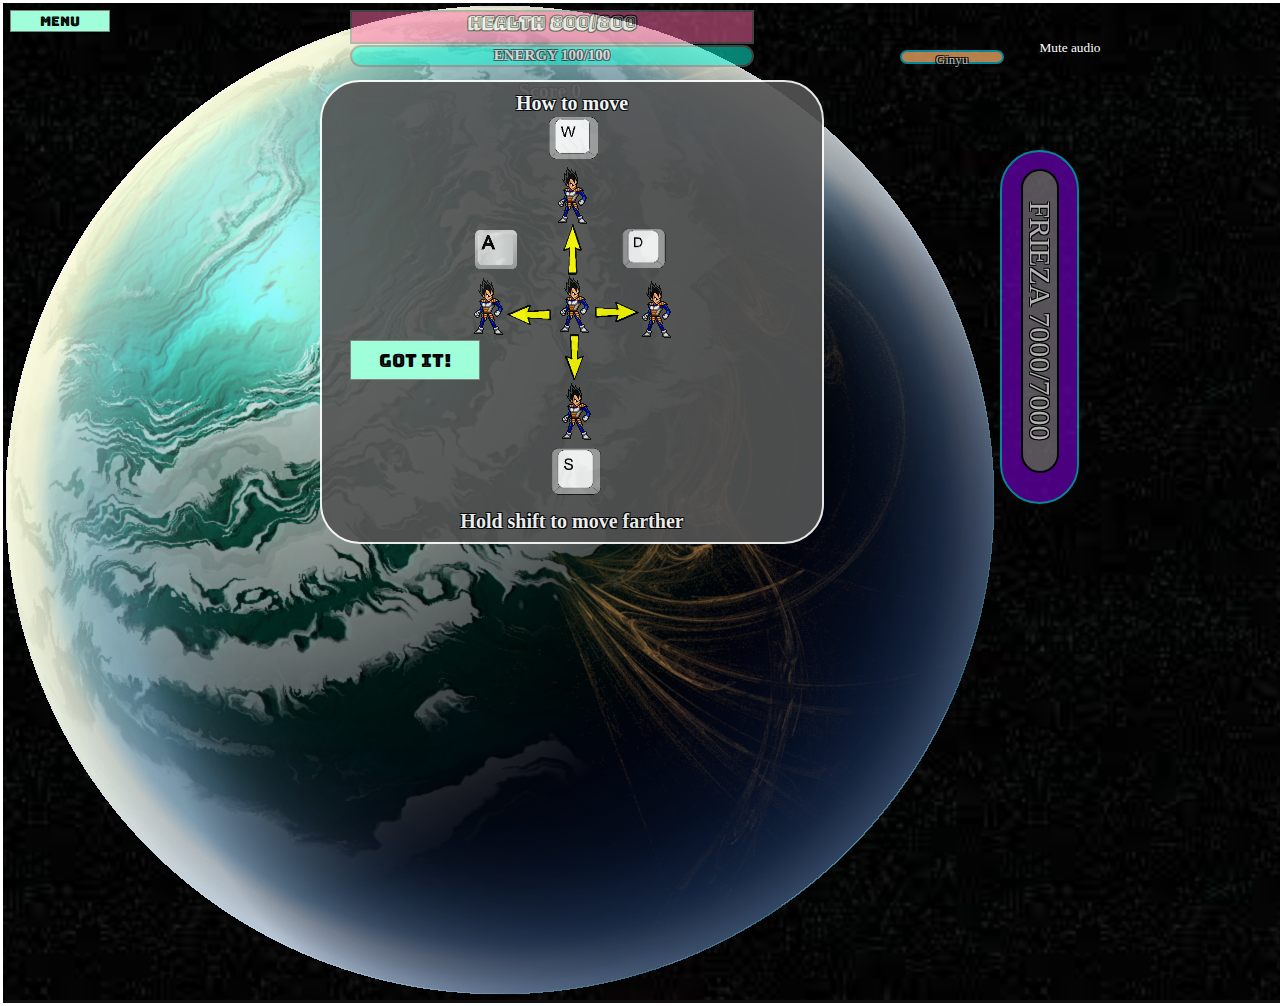
==== index.html @ 1720a147 "reinitialize new repo" ====
<!DOCTYPE html>
<html>
<head>
<script src="//ajax.googleapis.com/ajax/libs/jqueryui/1.9.1/jquery-ui.min.js"></script>
<link href="https://fonts.googleapis.com/css?family=Bungee+Inline" rel="stylesheet">
<link href="https://fonts.googleapis.com/css?family=Bungee+Shade" rel="stylesheet">
<link type ="text/css" rel="stylesheet" href="space2.css"/>
<link rel='stylesheet' type='text/css' href='http://code.jquery.com/ui/1.9.1/themes/base/jquery-ui.css'/>

  <script src="https://ajax.googleapis.com/ajax/libs/jquery/1.12.4/jquery.min.js">
  </script>
  <script src="space2.js"></script>

</head>
<body>

  <button id="mute"><div><img id="muteImg" src="https://cdn2.iconfinder.com/data/icons/metro-uinvert-dock/256/Volume_2.png" height="15px" width="15px"/></div>Mute audio</button>
  <div id="hpBar">HEALTH 800/800</div>
  <div id="energyBar">ENERGY 100/100</div>
  <div id="energyBar2">SUPER ENERGY 0/100</div>
  <button id="gameStart" onclick="setUpGame();">START</button>
  <div id="score">Score 0</div>
  <div id="victory">YOU BEAT FRIEZA!<button id="victoryButton">END GAME</button></div>
  <div id="tip"><p id="tipP1">How to move</p><img src="./images/movementTip.png"/><p id="tipP2">Hold shift to move farther</p></div>
  <button id="tipButton" onclick="gotIt();">Got it!</button>
  <div id="ginyuHealth">Ginyu</div>
  <div id="friezaHealthBar"> <p id="friezaHealthText">FRIEZA 7000/7000</p></div>
  <div id="shieldDownText"></div>
  <div id="portrait"></div>
  <img id="portraitPicture" src="http://img12.deviantart.net/d3d5/i/2013/251/6/f/good_vegeta_budokai_3_portrait_by_101ns-d6llsg6.png"/>
  <button id="menuButton" draggable="true">MENU</button>
  <div id="banner">
  <img id="goku" src="http://orig07.deviantart.net/c3bc/f/2015/224/a/9/dragon_ball_z__advanced_adventure___goku_walk_by_zostead-d95fva3.gif" />
  <canvas id="gameCanvas" width="2000" height="1000" style="margin-left: -550px"></canvas>
    <div id="menu">
        <h3 id="items-H">Items</h3>
          <div id="items">
            <p>Basic Tunic</p>
            <p>Leather Boots</p>
            <p>Senzu beans</p>
            <p>Dragon Radar</p>
          </div>
        <h3 id="status-H">Status</h3>
          <div id="status">
            <p>Healthy<p>
          </div>
        <h3 id="skills-H">Skills</h3>
          <div id="skills">
            <p>Kamehameha</p>
            <p>Roundhouse kick</p>
            <p>Kaioken punch</p>
          </div>
        <h3 id="quests-H">Quests</h3>
          <div id="quests">
            <p>Find planet namek</p>
            <p>Seek out the Guru</p>
            <p>Destroy Frieza and his men</p>
            <p>Find dragon balls (optional)</p>
          </div>
        <h3>Quit</h3>

    </div>

  </div>
  <audio id="audio" autoplay="true" src="https://s3.amazonaws.com/frieza-game-dev/sounds/music/dearlybeloved.mp3">
    <script>
    var menuHeight = 0;
    function expand(headerId){
      var div = document.getElementById(headerId)
      var menu = document.getElementById("menu")
      if (div.style.display !== 'none'){
          div.style.display = 'none';
      } else {
          div.style.display = 'block';
      }
    }
    </script>

</body>
</html>
---- space2.css ----
body{ background: #111; margin: 0px; }

#banner{
  width: 100%;
  height: 1000px;
  margin: 0px auto;
  background-color: #000;
  background-image: url("./images/planet.png"), url("http://vignette1.wikia.nocookie.net/doblaje/images/8/8d/Shenlong.png/revision/latest?cb=20130212033635&path-prefix=es"), url("http://th02.deviantart.net/fs71/PRE/i/2012/337/3/6/planet_png_by_phip_phantom-d5mwylq.png"), url("http://www.xnaresources.com/images/tutorialimages/stardefense/ParallaxStars.png"), url("[data-uri]");*/
  background-position: -1000% 70px, -1000px 60px, -5000% 100px;
  background-repeat: no-repeat, no-repeat, no-repeat, repeat, repeat;
  background-size: 1000px, 600px, 400px, 1000px, 1000px;


  animation: animate-background linear 60s infinite;
}
@keyframes animate-background {
  from {background-position: 1000% 70px, 1000% 50px, 1000% 70px, 0px 0px, 0px 0px}
  to { background-position: -900% 70px, -500px 50px, -300% 70px, -1000px 0px, 0px -500px}
}
#goku{
  height: 0px;
  width: 0px;
  margin-top: 300px;
  margin-left: 550px;
  position: relative;
  z-index: 3;
}
#mute{
  width: 100px;
  margin-left: 1020px;
  margin-top: 20px;
  font-family: Impact;
  color: white;
  background: none;
  border: none;
  position: absolute;;
  z-index: 2;
}
#mute div{
  margin-left: 0px;
}
#menu {
  display: none;
  width: 150px;
  height: 535px;
  border: silver solid 2px;
  background-color: #0034ec;
  margin-top: -270px;
  margin-left: 5px;
  opacity: 0.5;
  position: fixed;
  z-index: 2;
}
#menu p{
  font-size: 13px;
  color: white;
  font-family: sans-serif;
  padding-left: 3px;
  z-index: 2;
}
#menu div{
  display: none;
  z-index: 2;
}
#menu p:hover{
  background-color: #7a4949;
}
#menu h3{
  font-size: 15px;
  color: #dcafec;
  text-shadow:
  -1px -1px 0 #000,
    1px -1px 0 #000,
    -1px 1px 0 #000,
    1px 1px 0 #000;
  padding-left: 3px;
  cursor: pointer;
  z-index: 2;
}
#menu h3:hover{
  background-color: white;
}
#menuButton {
  margin-left: 10px;
  margin-top: 10px;
  width: 100px;
  position: absolute;
  background-color: #9fffdb;
  border: solid 1px gray;
  font-family: 'Bungee Inline', cursive;
  z-index: 2;
}
#gameCanvas{
  position: absolute;;
  z-index: 1;
  border: solid white 3px;
  margin-left: -500px;
}
#hpBar {
  width: 400px;
  height: 30px;
  border: solid gray 2px;
  background-color: #ff6aa6;
  opacity: .5;
  position: absolute;
  z-index: 3;
  margin-left: 350px;
  margin-top: 10px;
  text-align:center;
  font-family: 'Bungee Shade', cursive;
  color: white;
  font-weight: bolder;
  text-shadow:
  -1px -1px 0 #000,
    1px -1px 0 #000,
    -1px 1px 0 #000,
    1px 1px 0 #000;
}
#friezaHealthBar{
  font-family: Impact;
  width: 75px;
  height: 350px;
  border: solid #0abcd6 2px;
  border-radius: 50px;
  background-color: #6c00b8;
  opacity: .7;
  position: absolute;
  z-index: 3;
  margin-left: 1000px;
  margin-top: 150px;
  color: white;
  text-align: center;
  text-shadow:
  -1px -1px 0 #000,
    1px -1px 0 #000,
    -1px 1px 0 #000,
    1px 1px 0 #000;
}
#friezaHealthBar p {
  -webkit-transform: rotate(90deg);
  font-size: 30px;
  width: 300px;
  background-color: #7b767e;
  border: black solid 2px;
  border-radius: 100px;
  margin-left: -114px;
  margin-top: 150px;
  position: fixed;
  z-index: 3;
  text-shadow:
  -1px -1px 0 #000,
    1px -1px 0 #000,
    -1px 1px 0 #000,
    1px 1px 0 #000;
}
#shieldDownText{
  width: 400px;
  height: 30px;
  position: fixed;
  z-index: 3;
  margin-left: 350px;
  margin-top: 100px;
  text-align:center;
  font-family: Impact;
  color: red;
  font-weight: bolder;
  font-size: 40px;
  text-shadow:
  -1px -1px 0 #000,
    1px -1px 0 #000,
    -1px 1px 0 #000,
    1px 1px 0 #000;
}
#portrait{
  display: none;
  text-align: center;
  padding-left: 3px;
  color: white;
  padding-left: 50px;
  width: 380px;
  height: 90px;
  border: silver solid 2px;
  background-color: #0034ec;
  margin-top: 470px;
  margin-left: 370px;
  opacity: 0.5;
  position: fixed;
  z-index: 2;
}
#portraitPicture{
  display: none;
  width: 100px;
  height: 100px;
  margin-top: 461.5px;
  margin-left: 370px;
  position: fixed;
  z-index: 2;
}
#energyBar{
  width: 400px;
  height: 18px;
  border: solid gray 2px;
  border-radius: 50px;
  background-color: #09ffe0;
  opacity: .5;
  position: absolute;
  z-index: 3;
  margin-left: 350px;
  margin-top: 45px;
  text-align:center;
  font-family: Impact;
  color: white;
  font-size: 15px;
  font-weight: bolder;
  text-shadow:
  -1px -1px 0 #000,
    1px -1px 0 #000,
    -1px 1px 0 #000,
    1px 1px 0 #000;
}
#gameStart{
  display: none;
  width: 400px;
  height: 50px;
  border: solid #271010 2px;
  border-radius: 10px;
  background-color: #878787;
  opacity: .8;
  position: absolute;
  z-index: 3;
  margin-left: 350px;
  margin-top: 250px;
  text-align:center;
  font-family: sans-serif;
  color: white;
  font-size: 30px;
  font-weight: bolder;
  text-shadow:
  -1px -1px 0 #000,
    1px -1px 0 #000,
    -1px 1px 0 #000,
    1px 1px 0 #000;
}
#score{
  width: 400px;
  height: 30px;
  border: none;
  border-radius: 50px;
  background: none;
  padding-top: 10px;
  opacity: .7;
  position: absolute;
  z-index: 3;
  margin-left: 350px;
  margin-top: 70px;
  text-align:center;
  font-family: Impact;
  color: white;
  font-size: 20px;
  font-weight: bolder;
  text-shadow:
  -1px -1px 0 #000,
    1px -1px 0 #000,
    -1px 1px 0 #000,
    1px 1px 0 #000;
}
#ginyuHealth{
  font-family: Impact;
  width: 100px;
  height: 10px;
  font-size: 13px;
  border: solid #0abcd6 2px;
  border-radius: 20px;
  background-color: #ffb66c;
  opacity: .7;
  position: absolute;
  z-index: 3;
  margin-left: 900px;
  margin-top: 50px;
  color: white;
  text-align: center;
  text-shadow:
  -1px -1px 0 #000,
    1px -1px 0 #000,
    -1px 1px 0 #000,
    1px 1px 0 #000;
}
#victory{
  display: none;
  width: 500px;
  height: 240px;
  border: solid white 2px;
  border-radius: 10px;
  background-image: url("https://encrypted-tbn3.gstatic.com/images?q=tbn:ANd9GcSep3lnAdERsbSpAeY5YceZTVZmSulgRBaJQhRWAGq5Wq8EujOT");
  background-size: cover;
  opacity: .8;
  position: absolute;
  z-index: 3;
  padding-top: 20px;
  margin-left: 320px;
  margin-top: 200px;
  text-align:center;
  font-family: Impact;
  color: white;
  font-size: 40px;
  font-weight: bolder;
  text-shadow:
  -1px -1px 0 #000,
    1px -1px 0 #000,
    -1px 1px 0 #000,
    1px 1px 0 #000;
}
#victoryButton{
  width: 200px;
  height: 40px;
  border: solid black 3px;
  border-radius: 10px;
  opacity: 1;
  position: absolute;
  z-index: 3;
  background-color: gray;
  margin-left: -220px;
  margin-top: 100px;
  text-align:center;
  font-family: Impact;
  color: white;
  font-size: 20px;
  font-weight: bolder;
  text-shadow:
  -1px -1px 0 #000,
    1px -1px 0 #000,
    -1px 1px 0 #000,
    1px 1px 0 #000;
}
#energyBar2{
  display: none;
  width: 400px;
  height: 18px;
  border: solid gray 2px;
  border-radius: 50px;
  background-color: yellow;
  opacity: .7;
  position: absolute;
  z-index: 3;
  margin-left: 350px;
  margin-top: 45px;
  text-align:center;
  font-family: Impact;
  color: white;
  font-size: 15px;
  font-weight: bolder;
  text-shadow:
  -1px -1px 0 #000,
    1px -1px 0 #000,
    -1px 1px 0 #000,
    1px 1px 0 #000;
}
#tip {
  width: 500px;
  height: 440px;
  border: solid white 2px;
  border-radius: 40px;
  background-image: url("https://i.ytimg.com/vi/T40NSkd7Olc/maxresdefault.jpg");
  background-color: #545454;
  background-size: cover;
  opacity: .9;
  position: absolute;
  z-index: 3;
  padding-top: 20px;
  margin-left: 320px;
  margin-top: 80px;
  text-align:center;
  font-family: Impact;
  color: white;
  font-size: 40px;
  font-weight: bolder;
  text-shadow:
  -1px -1px 0 #000,
    1px -1px 0 #000,
    -1px 1px 0 #000,
    1px 1px 0 #000;
}
#tip p{
  font-size: 20px;
  margin-top: -10px;
}
#tip img{
  margin-top: -25px;
}
#tipButton{
  width: 130px;
  height: 40px;
  font-size: 18px;
  position: absolute;
  z-index: 3;
  margin-left: 350px;
  margin-top: 340px;
  background-color: #9fffdb;
  border: solid 1px gray;
  font-family: 'Bungee Inline', cursive;
}
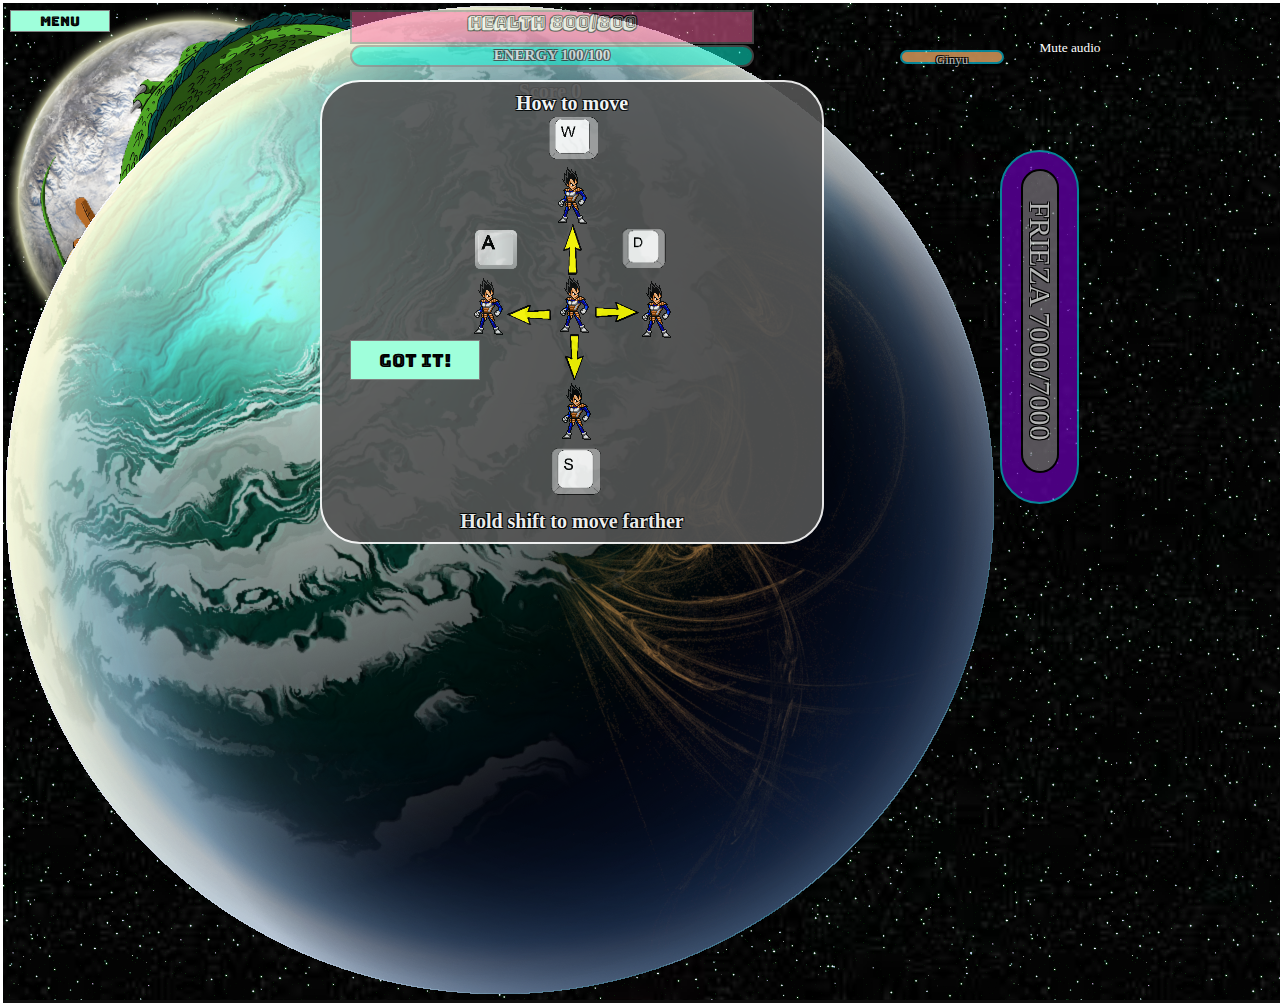
==== commit e29481fd: "fixed external links" ====
--- a/index.html
+++ b/index.html
@@ -1,14 +1,12 @@
 <!DOCTYPE html>
 <html>
 <head>
-<script src="//ajax.googleapis.com/ajax/libs/jqueryui/1.9.1/jquery-ui.min.js"></script>
 <link href="https://fonts.googleapis.com/css?family=Bungee+Inline" rel="stylesheet">
 <link href="https://fonts.googleapis.com/css?family=Bungee+Shade" rel="stylesheet">
 <link type ="text/css" rel="stylesheet" href="space2.css"/>
 <link rel='stylesheet' type='text/css' href='http://code.jquery.com/ui/1.9.1/themes/base/jquery-ui.css'/>
 
-  <script src="https://ajax.googleapis.com/ajax/libs/jquery/1.12.4/jquery.min.js">
-  </script>
+<script src="https://ajax.googleapis.com/ajax/libs/jquery/3.2.1/jquery.min.js"></script>
   <script src="space2.js"></script>
 
 </head>
--- a/space2.css
+++ b/space2.css
@@ -5,7 +5,7 @@
   height: 1000px;
   margin: 0px auto;
   background-color: #000;
-  background-image: url("./images/planet.png"), url("http://vignette1.wikia.nocookie.net/doblaje/images/8/8d/Shenlong.png/revision/latest?cb=20130212033635&path-prefix=es"), url("http://th02.deviantart.net/fs71/PRE/i/2012/337/3/6/planet_png_by_phip_phantom-d5mwylq.png"), url("http://www.xnaresources.com/images/tutorialimages/stardefense/ParallaxStars.png"), url("[data-uri]");*/
+  background-image: url("./images/planet.png"), url("./images/shenlong.png"), url("./images/planet2.png"), url("./images/stars.png"), url("[data-uri]");*/
   background-position: -1000% 70px, -1000px 60px, -5000% 100px;
   background-repeat: no-repeat, no-repeat, no-repeat, repeat, repeat;
   background-size: 1000px, 600px, 400px, 1000px, 1000px;
